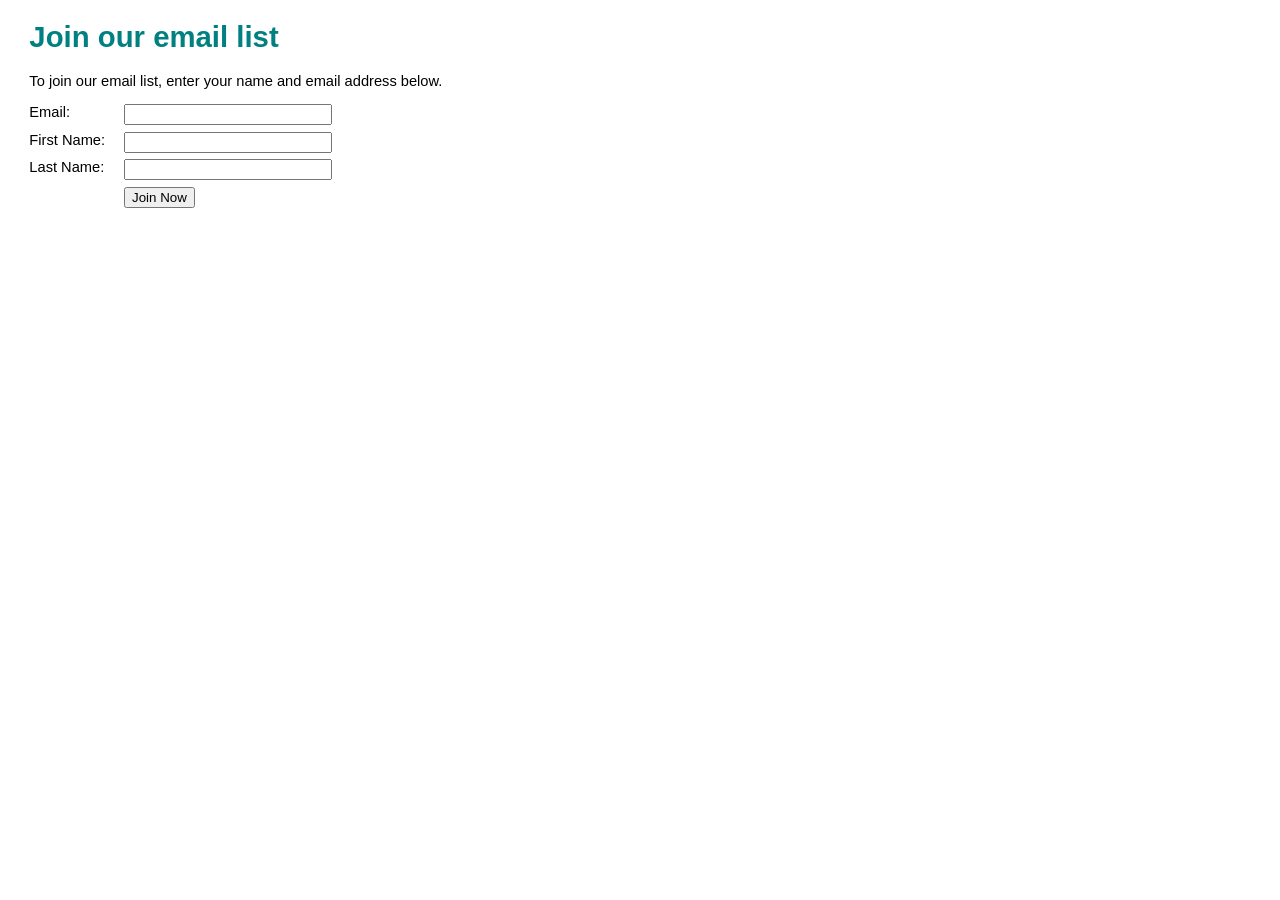
==== src/main/webapp/index.html @ 16c9a8d1 "Complete Chapter 2 Email List application and add Dockerfile" ====
<!DOCTYPE html>
<html>
    <head>
        <meta charset="utf-8">
        <title>Murach's Java Servlets and JSP</title>
        <link rel="stylesheet" href="styles/main.css" type="text/css"/>
    </head>
    <body>
        <h1>Join our email list</h1>
        <p>To join our email list, enter your name and email address below.</p>
        <form action="emailList" method="post">
            <input type="hidden" name="action" value="add">     
            <label>Email:</label>
            <input type="email" name="email" required><br>
            
            <label>First Name:</label>
            <input type="text" name="firstName" required><br>
            
            <label>Last Name:</label>
            <input type="text" name="lastName" required><br>
            
            <label>&nbsp;</label>
            <input type="submit" value="Join Now" id="submit">
        </form> 
    </body>
</html>
---- src/main/webapp/styles/main.css ----
body {
    font-family: Arial, Helvetica, sans-serif; 
    font-size: 11pt;
    margin-left: 2em;
    margin-right: 2em;
}

h1 {
    color: teal; 
}

label {
    float: left; 
    width: 6em; 
    margin-bottom: 0.5em;
}

input[type="text"], input[type="email"] {
    width: 15em;
    margin-left: 0.5em; 
    margin-bottom: 0.5em;
}

br {
    clear: both;
}

#submit {
    margin-left: 0.5em; 
}
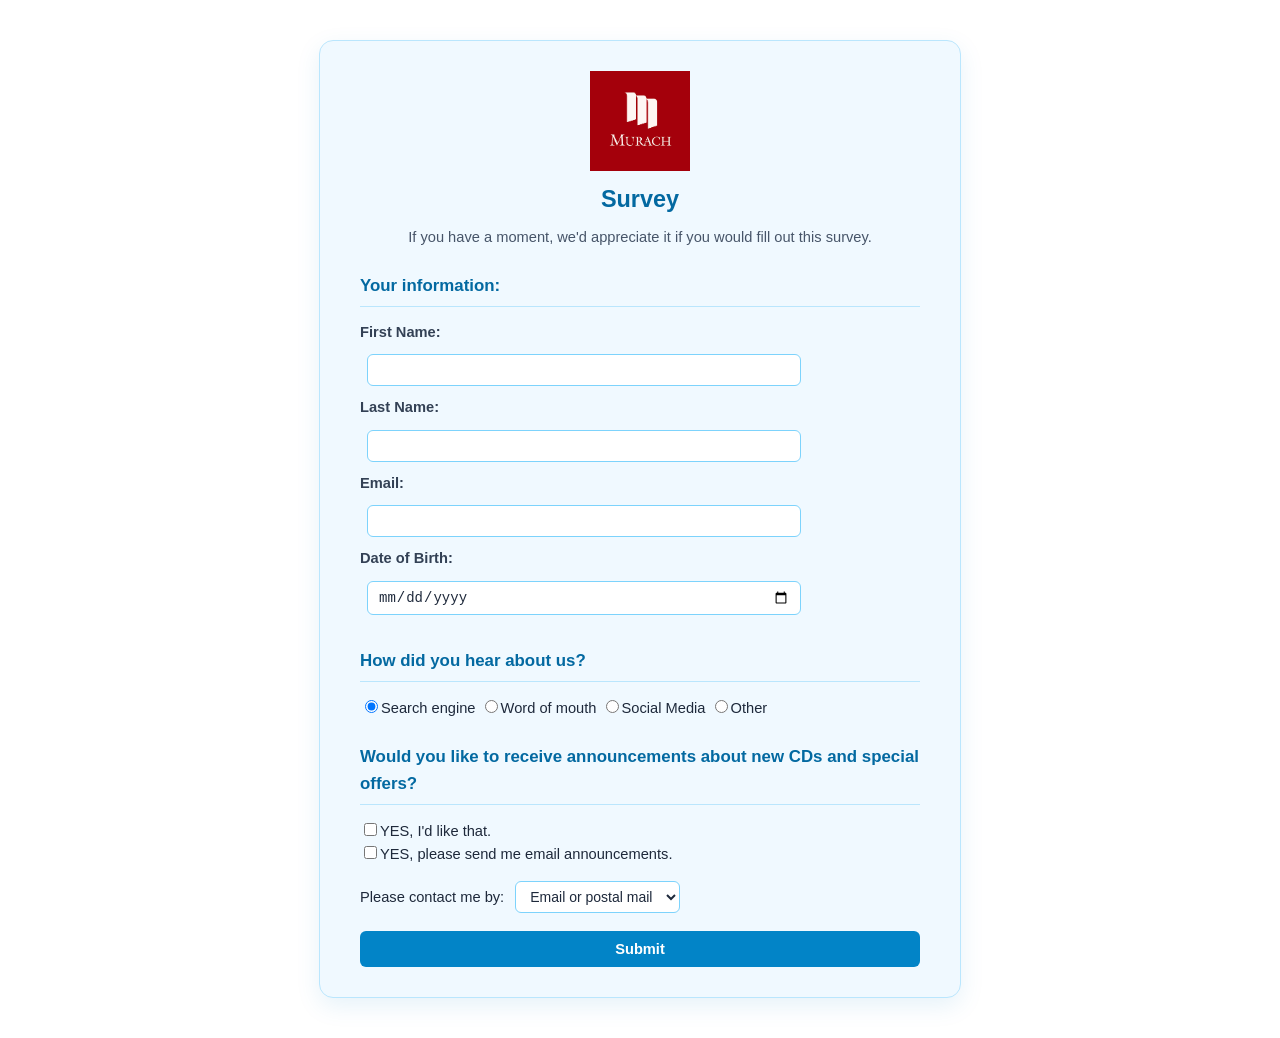
==== commit cbf63b6a: "complete the first assignment at school" ====
--- a/src/main/webapp/index.html
+++ b/src/main/webapp/index.html
@@ -6,21 +6,49 @@
         <link rel="stylesheet" href="styles/main.css" type="text/css"/>
     </head>
     <body>
-        <h1>Join our email list</h1>
-        <p>To join our email list, enter your name and email address below.</p>
+        <img src="images.png" alt="Murach Logo" width="100">
+        <h1>Survey</h1>
+        <p>If you have a moment, we'd appreciate it if you would fill out this survey.</p>
+
         <form action="emailList" method="post">
-            <input type="hidden" name="action" value="add">     
+            <input type="hidden" name="action" value="add">
+
+            <h2>Your information:</h2>
+            <label>First Name:</label>
+            <input type="text" name="firstName" required><br>
+
+            <label>Last Name:</label>
+            <input type="text" name="lastName" required><br>
+
             <label>Email:</label>
             <input type="email" name="email" required><br>
-            
-            <label>First Name:</label>
-            <input type="text" name="firstName" required><br>
-            
-            <label>Last Name:</label>
-            <input type="text" name="lastName" required><br>
-            
-            <label>&nbsp;</label>
-            <input type="submit" value="Join Now" id="submit">
-        </form> 
+
+            <label>Date of Birth:</label>
+            <input type="date" name="dateOfBirth" required><br>
+
+            <h2>How did you hear about us?</h2>
+            <p>
+                <input type="radio" name="heardFrom" value="Search Engine" checked>Search engine
+                <input type="radio" name="heardFrom" value="Friend">Word of mouth
+                <input type="radio" name="heardFrom" value="Social Media">Social Media
+                <input type="radio" name="heardFrom" value="Other">Other
+            </p>
+
+            <h2>Would you like to receive announcements about new CDs and special offers?</h2>
+            <p>
+                <input type="checkbox" name="wantsUpdates" value="YES, I'd like that." >YES, I'd like that.<br>
+                <input type="checkbox" name="emailOK" value="YES, please send me email announcements.">YES, please send me email announcements.
+            </p>
+
+            <p>Please contact me by:
+                <select name="contactVia">
+                    <option value="Both" selected>Email or postal mail</option>
+                    <option value="Email">Email only</option>
+                    <option value="Postal Mail">Postal mail only</option>
+                </select>
+            </p>
+
+            <input type="submit" value="Submit" id="submit">
+        </form>
     </body>
 </html>
--- a/src/main/webapp/styles/main.css
+++ b/src/main/webapp/styles/main.css
@@ -1,31 +1,116 @@
+/* Nền ngoài màu trắng */
+html {
+    background-color: #ffffff;
+}
+
+/* Khung trong có màu xanh băng dịu (Ice Blue) + viền mảnh */
 body {
-    font-family: Arial, Helvetica, sans-serif; 
+    font-family: 'Segoe UI', Tahoma, Arial, sans-serif;
     font-size: 11pt;
-    margin-left: 2em;
-    margin-right: 2em;
+    color: #1e293b;
+    background-color: #f0f9ff;
+    border: 1.5px solid #bae6fd;
+    max-width: 560px;
+    margin: 40px auto;
+    padding: 30px 40px;
+    border-radius: 14px;
+    box-shadow: 0 8px 24px rgba(2, 132, 199, 0.10);
+    line-height: 1.6;
+}
+
+img {
+    display: block;
+    margin: 0 auto 10px auto;
 }
 
 h1 {
-    color: teal; 
+    color: #0369a1;
+    text-align: center;
+    font-size: 1.6em;
+    margin-top: 0;
+    margin-bottom: 0.3em;
+}
+
+h2 {
+    color: #0369a1;
+    font-size: 1.15em;
+    border-bottom: 1px solid #bae6fd;
+    padding-bottom: 6px;
+    margin-top: 1.4em;
+}
+
+h1 + p {
+    text-align: center;
+    color: #475569;
+    margin-top: 0;
+    margin-bottom: 1.5em;
 }
 
 label {
-    float: left; 
-    width: 6em; 
-    margin-bottom: 0.5em;
+    float: left;
+    width: 8.5em;
+    margin-bottom: 0.7em;
+    font-weight: 600;
+    color: #334155;
 }
 
-input[type="text"], input[type="email"] {
-    width: 15em;
-    margin-left: 0.5em; 
-    margin-bottom: 0.5em;
+input[type="text"],
+input[type="email"],
+input[type="date"] {
+    width: calc(100% - 9em);
+    padding: 7px 10px;
+    margin-left: 0.5em;
+    margin-bottom: 0.7em;
+    border: 1px solid #7dd3fc;
+    border-radius: 6px;
+    background-color: #ffffff;
+    color: #1e293b;
+    font-size: 10.5pt;
+    box-sizing: border-box;
+}
+
+select {
+    padding: 6px 10px;
+    margin-left: 0.5em;
+    border: 1px solid #7dd3fc;
+    border-radius: 6px;
+    background-color: #ffffff;
+    color: #1e293b;
+    font-size: 10.5pt;
+}
+
+/* Hiệu ứng viền sáng lên khi bấm vào ô nhập */
+input[type="text"]:focus,
+input[type="email"]:focus,
+input[type="date"]:focus,
+select:focus {
+    outline: none;
+    border-color: #0284c7;
+    background-color: #ffffff;
+    box-shadow: 0 0 0 3px rgba(2, 132, 199, 0.15);
 }
 
 br {
     clear: both;
 }
 
-#submit {
-    margin-left: 0.5em; 
+#submit,
+input[type="submit"] {
+    display: block;
+    width: 100%;
+    margin: 1.2em 0 0 0;
+    padding: 10px 16px;
+    background-color: #0284c7;
+    color: #ffffff;
+    font-size: 11pt;
+    font-weight: 600;
+    border: none;
+    border-radius: 6px;
+    cursor: pointer;
+    transition: background-color 0.2s ease;
 }
 
+#submit:hover,
+input[type="submit"]:hover {
+    background-color: #0369a1;
+}
